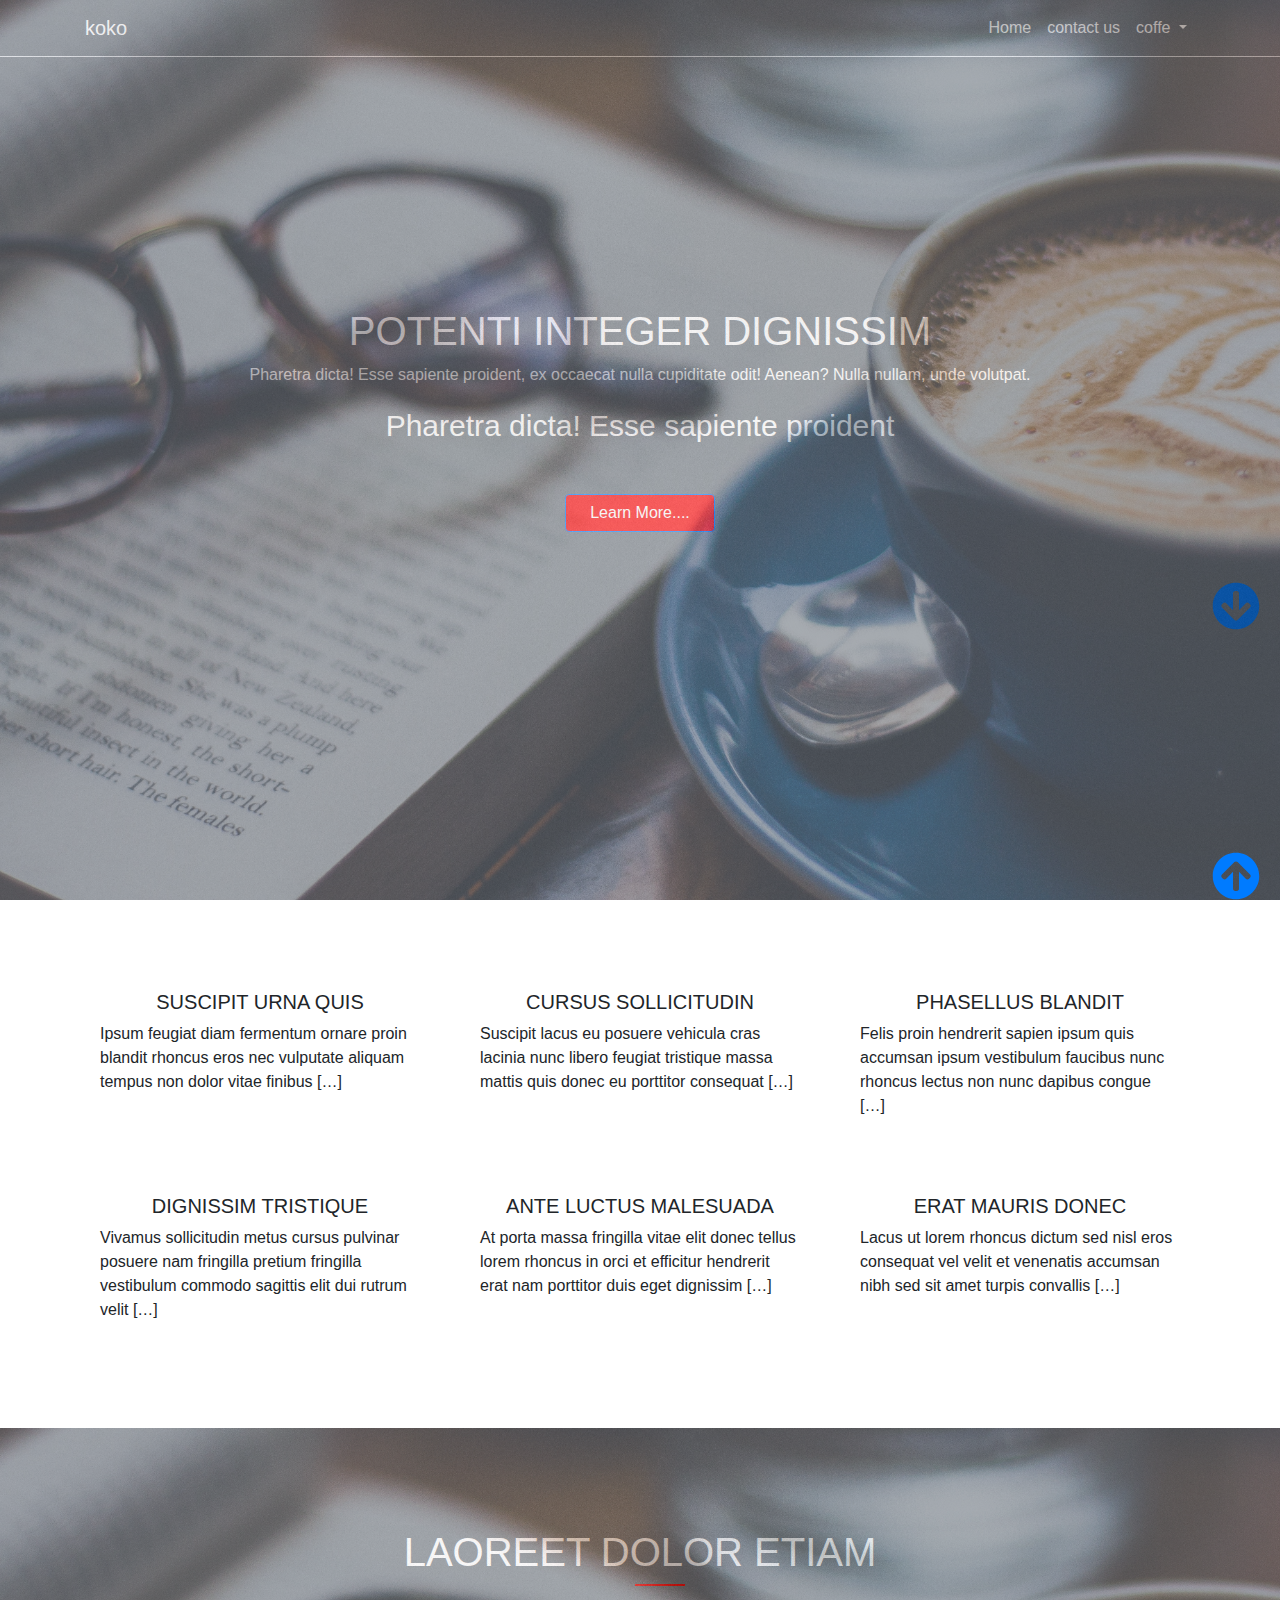
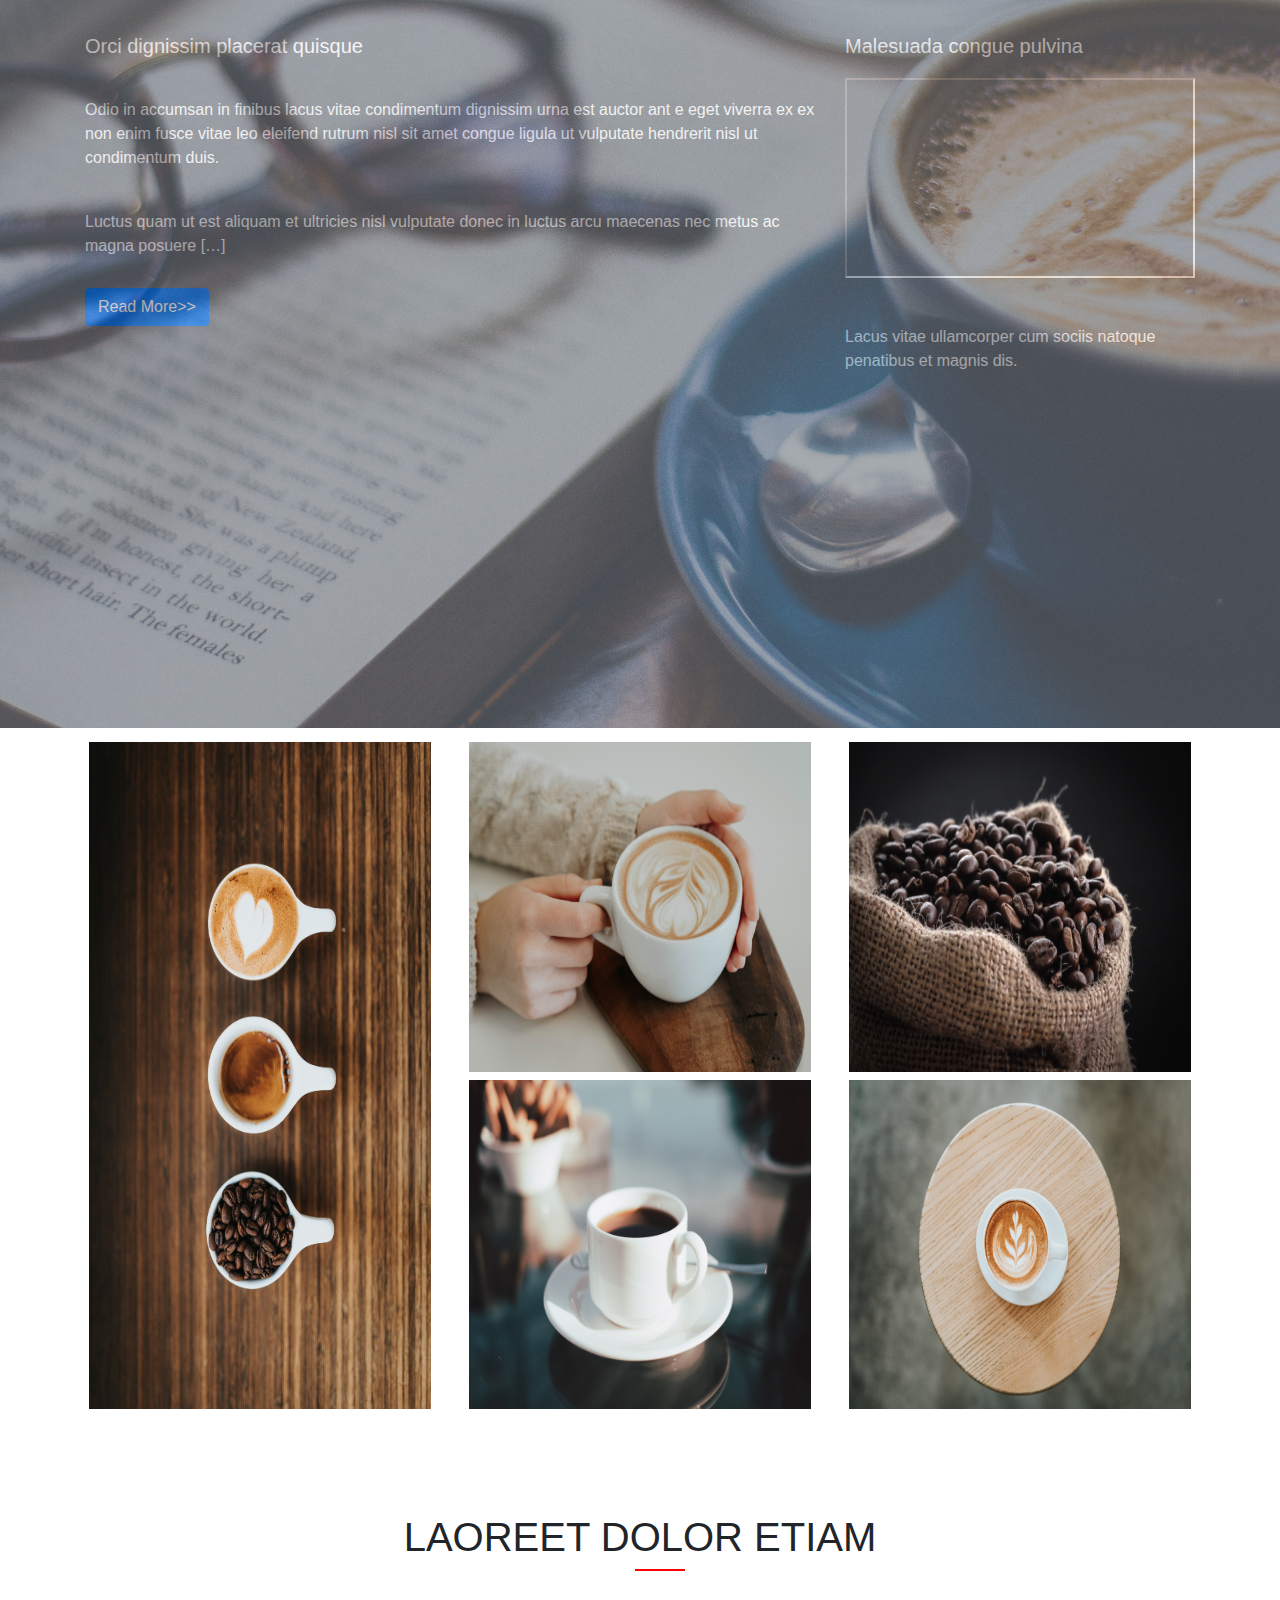
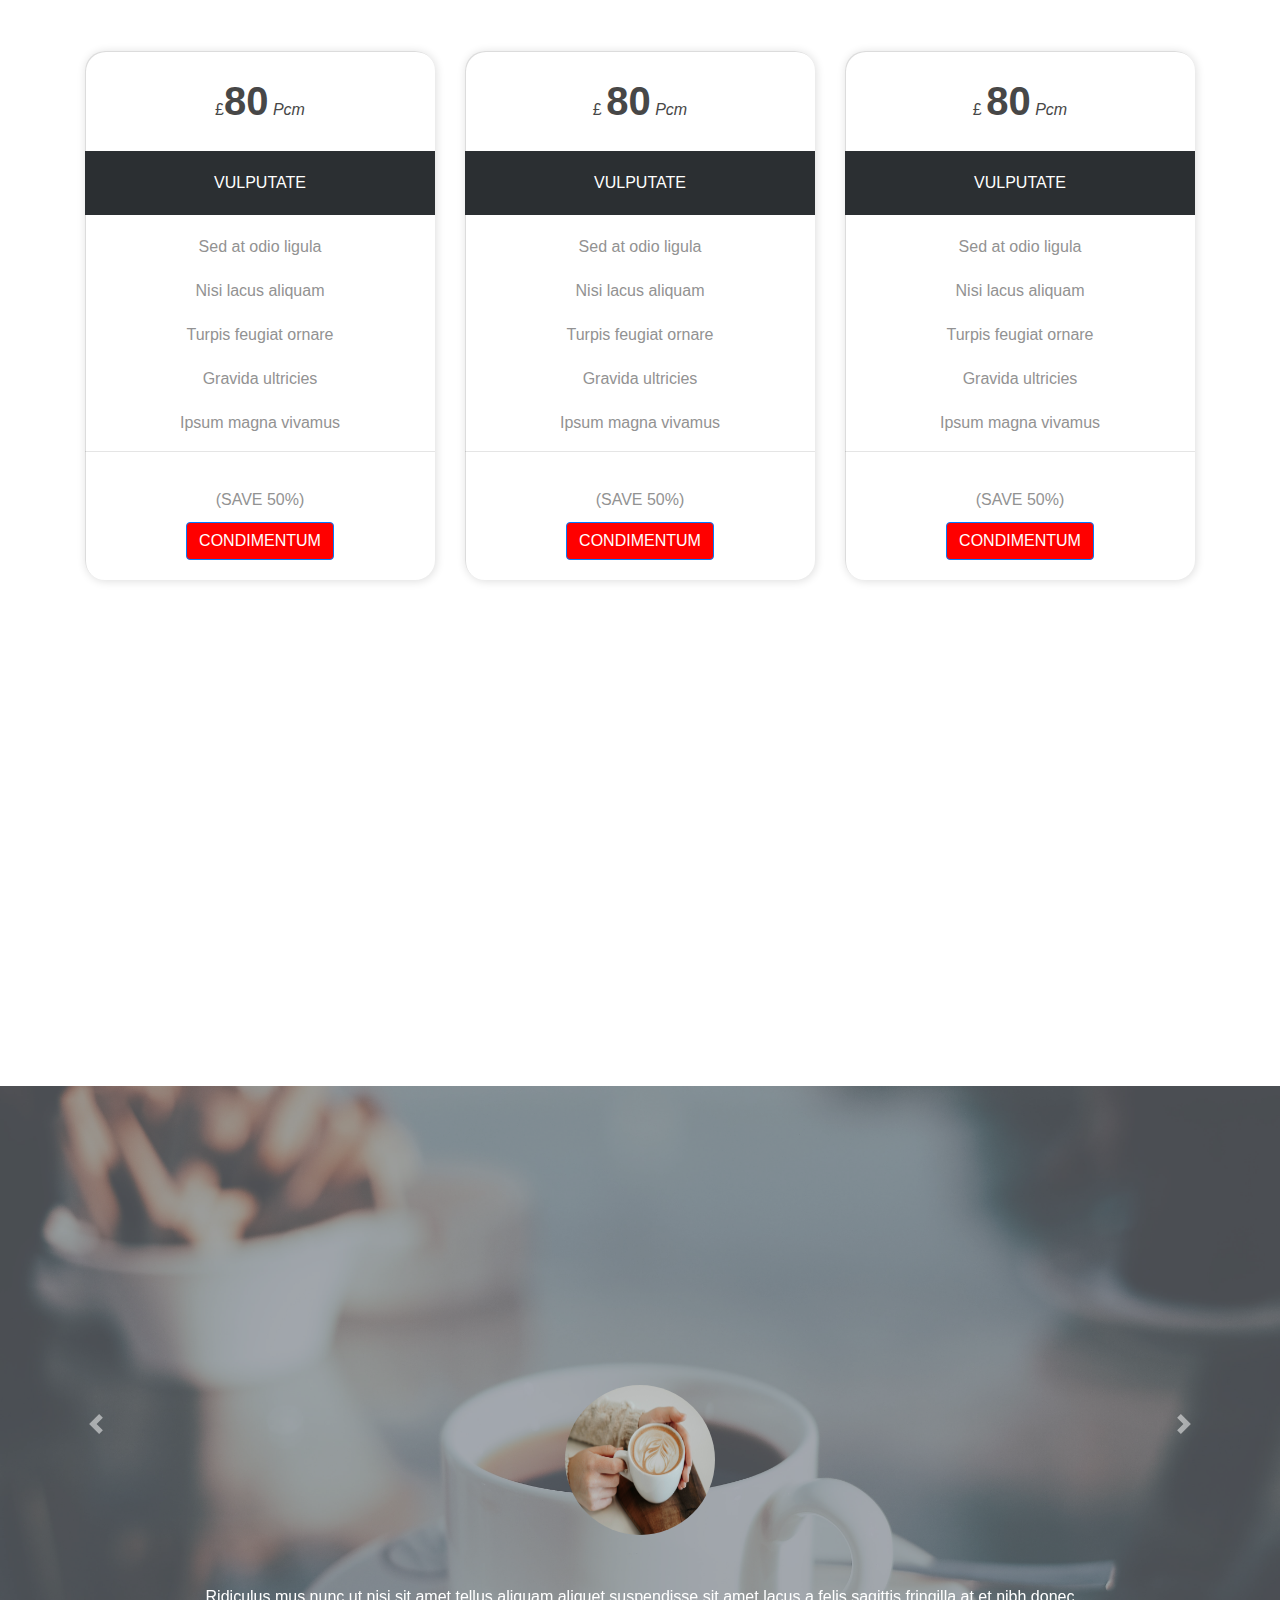
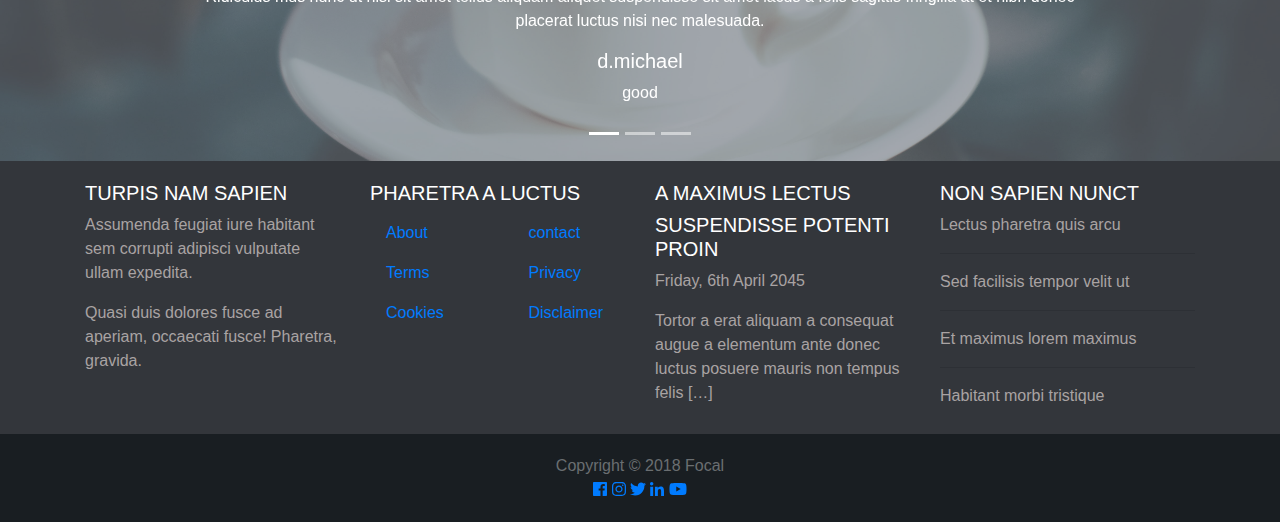
==== coffee/index.html @ 7e32682d "coffee all" ====
<!doctype html>
<html lang="en" xmlns="http://www.w3.org/1999/html" xmlns="http://www.w3.org/1999/html">
<head>
    <meta charset="UTF-8">
    <meta name="viewport"
          content="width=device-width, user-scalable=no, initial-scale=1.0, maximum-scale=1.0, minimum-scale=1.0">
    <meta http-equiv="X-UA-Compatible" content="ie=edge">
    <link rel="stylesheet" href="css/animate.css">
    <link rel="stylesheet" href="css/bootstrap.min.css">
    <link rel="stylesheet" href="css/style.css">
    <title> coffe </title>
</head>
<body>
<header>
        <a href="#test"  class="kok visible" id="backtotop">
            <i class=" fas fa-arrow-circle-up fa-3x" style="float: right;margin-right: 20px"></i>
        </a>
    <div class="overlay ">
        <nav class="navbar navbar-expand-lg navbar-light bg-transparent border-bottom ">
            <div class="container">
                <a class="navbar-brand " id="test" href="#">koko</a>
                <button class="navbar-toggler" type="button" data-toggle="collapse" data-target="#navbarSupportedContent" aria-controls="navbarSupportedContent" aria-expanded="false" aria-label="Toggle navigation">
                <span class="navbar-toggler-icon"></span>
                </button>
                <div class="collapse navbar-collapse " id="navbarSupportedContent" >
                <ul class="navbar-nav ml-auto">
                    <li class="nav-item active">
                        <a class="nav-link" href="#">Home <span class="sr-only">(current)</span></a>
                    </li>
                    <li class="nav-item">
                        <a class="nav-link" href="#">contact us</a>
                    </li>
                    <li class="nav-item dropdown">
                        <a class="nav-link dropdown-toggle" href="#" id="navbarDropdown" role="bu" data-toggle="dropdown" aria-haspopup="true" aria-expanded="false">
                            coffe
                        </a>
                        <div class="dropdown-menu" aria-labelledby="navbarDropdown">
                            <a class="dropdown-item" href="#">Tea</a>
                            <a class="dropdown-item" href="#">coffe</a>
                            <div class="dropdown-divider"></div>
                            <a class="dropdown-item" href="#">Something else here</a>
                        </div>
                    </li>
                </ul>
                </div>
            </div>
        </nav>
        <div class="pharse text-center wow rubberBand">
            <h1>POTENTI INTEGER DIGNISSIM</h1>
            <p>Pharetra dicta! Esse sapiente proident, ex occaecat nulla cupiditate odit! Aenean? Nulla nullam, unde volutpat.</p>
            <p>Pharetra dicta! Esse sapiente proident</p>
            <a class="btn btn-primary " href="#arti">Learn More....</a>
        </div>
        <a href="#arti" class="mikhail">
            <i class=" fas fa-arrow-circle-down fa-3x" style="float: right;margin-right: 20px;margin-top: 50px"></i>
        </a>
    </div>
</header>
<!--start Artical-->
<div id="arti" class="artical wow bounceInDown">
<div class="container">
    <div class="row art">
        <div class="col-lg-4 col-md-4 col-xs-4 col-sm-4 arti">
            <h1>SUSCIPIT URNA QUIS</h1>
            <p>Ipsum feugiat diam fermentum ornare proin blandit rhoncus eros nec vulputate aliquam tempus non dolor vitae finibus […]</p>
        </div>
        <div class="col-lg-4 col-md-4 col-xs-4 col-sm-4  arti">
            <h1>CURSUS SOLLICITUDIN</h1>
            <p>Suscipit lacus eu posuere vehicula cras lacinia nunc libero feugiat tristique massa mattis quis donec eu porttitor consequat […]</p>
        </div>
        <div class="col-lg-4 col-md-4 col-xs-4 col-sm-4 arti">
            <h1>PHASELLUS BLANDIT</h1>
            <p>Felis proin hendrerit sapien ipsum quis accumsan ipsum vestibulum faucibus nunc rhoncus lectus non nunc dapibus congue […]</p>
        </div>
        <div class="col-lg-4 col-md-4 col-xs-4 col-sm-4 arti">
            <h1>DIGNISSIM TRISTIQUE</h1>
            <p>Vivamus sollicitudin metus cursus pulvinar posuere nam fringilla pretium fringilla vestibulum commodo sagittis elit dui rutrum velit […]</p>
        </div>
        <div class="col-lg-4 col-md-4 col-xs-4 col-sm-4 arti">
            <h1>ANTE LUCTUS MALESUADA</h1>
            <p>At porta massa fringilla vitae elit donec tellus lorem rhoncus in orci et efficitur hendrerit erat nam porttitor duis eget dignissim […]</p>
        </div>
        <div class="col-lg-4 col-md-4 col-xs-4 col-sm-4 arti">
            <h1>ERAT MAURIS DONEC</h1>
            <p>Lacus ut lorem rhoncus dictum sed nisl eros consequat vel velit et venenatis accumsan nibh sed sit amet turpis convallis […]</p>
        </div>
    </div>
</div>
</div>
<!--End Artical-->

<!--Start Laoreet-->

<div class="laoreet">
    <div class="overlay">
        <div class="container">
            <div class="head">
            <h1>LAOREET DOLOR ETIAM</h1>
            <h6></h6>
            </div>
            <div class="row ">
                 <div class="col-lg-8 col-md-8 col-xs-8 col-sm-8 lao">
                      <h5>Orci dignissim placerat quisque</h5>
                  </div>
                <div class="col-lg-4 col-md-4 col-xs-4 col-sm-4 lao">
                    <h5>Malesuada congue pulvina</h5>
                </div>
                <div class="col-lg-8 col-md-8 col-xs- col-sm-8 lao">
                    <p>Odio in accumsan in finibus lacus vitae condimentum dignissim urna est auctor ant
                        e eget viverra ex ex non enim fusce vitae leo eleifend rutrum nisl sit amet congue
                        ligula ut vulputate hendrerit nisl ut condimentum duis.</p>
                    <p>Luctus quam ut est aliquam et ultricies nisl vulputate donec in luctus arcu maecenas nec metus ac magna posuere […]</p>
                    <a class="btn btn-primary" href="#">Read More>></a>
                </div>
                <div class="col-lg-4 col-md-4 col-xs-4 col-sm-4 lao">
                    <iframe width="350" height="200" src="https://www.youtube.com/embed/4ZiD3fuYNYE" ></iframe>
                    <p>Lacus vitae ullamcorper cum sociis natoque penatibus et magnis dis.</p>
                </div>
            </div>
        </div>
    </div>
</div>
<!--End Laoreet-->

<!--start gallary-->
<div class="gallery">
    <div class="container">
        <div class="row">
            <div class="col-lg-4 photo-left col-xs-4 col-sm-4">
                <img src="img/nathan-dumlao-608718-unsplash-min.jpg" class="img-thumbnail">
                <div class="middle">
                    <i class="fas fa-search"></i>
                </div>
            </div>
            <div class="col-lg-8  col-xs-8 col-sm-8">
                <div class="row photo-right" >
                    <div class="col-lg-6 photo-left col-xs-6 col-sm-6">
                        <img src="img/christiana-rivers-466086-unsplash-min.jpg" class="img-thumbnail">
                    </div>
                    <div class="col-lg-6 photo-left col-xs-6 col-sm-6">
                        <img src="img/tina-guina-639046-unsplash-min.jpg" class="img-thumbnail">
                    </div>
                    <div class="col-lg-6 photo-left col-xs-6 col-sm-6">
                        <img src="img/emre-gencer-364602-unsplash-min.jpg" class="img-thumbnail">
                    </div>
                        <div class="col-lg-6 photo-left col-xs-6 col-sm-6">
                            <img src="img/tyler-nix-435498-unsplash-min.jpg" class="img-thumbnail">
                        </div>

                </div>
            </div>
    </div>
</div>
</div>
<!--end gallary-->

<!--start section-->
<section>
    <div class="container">
        <h1>LAOREET DOLOR ETIAM</h1>
        <h6></h6>
        <div class="row sec">
            <div class="col-lg-4 col-xs-4 col-sm-4">
                <ul class="price">
                    <li class="price-1">
                        £<strong>80</strong>
                        <em>Pcm</em>
                    <li class="vul">VULPUTATE</li>
                    <li>Sed at odio ligula</li>
                    <li>Nisi lacus aliquam</li>
                    <li>Turpis feugiat ornare</li>
                    <li>Gravida ultricies</li>
                    <li>Ipsum magna vivamus</li><hr>
                    <li>(SAVE 50%)</li>
                    <a class="btn btn-primary" href="#">CONDIMENTUM</a>

                </ul>
            </div>
            <div class="col-lg-4 col-xs-4 col-sm-4">
                <ul class="price">
                    <li class="price-1">
                        £
                        <strong>80</strong>
                        <em>Pcm</em>
                    <li class="vul">VULPUTATE</li>
                    <li>Sed at odio ligula</li>
                    <li>Nisi lacus aliquam</li>
                    <li>Turpis feugiat ornare</li>
                    <li>Gravida ultricies</li>
                    <li>Ipsum magna vivamus</li>
                    <hr>
                    <li>(SAVE 50%)</li>
                    <a class="btn btn-primary" href="#">CONDIMENTUM</a>

                </ul>
            </div>
            <div class="col-lg-4 col-xs-4 col-sm-4">
                <ul class="price">
                    <li class="price-1">
                        £
                        <strong>80</strong>
                        <em>Pcm</em>
                    <li class="vul">VULPUTATE</li>
                    <li>Sed at odio ligula</li>
                    <li>Nisi lacus aliquam</li>
                    <li>Turpis feugiat ornare</li>
                    <li>Gravida ultricies</li>
                    <li>Ipsum magna vivamus</li>
                    <hr>
                    <li>(SAVE 50%)</li>
                    <a class="btn btn-primary" href="#">CONDIMENTUM</a>

                </ul>
            </div>
        </div>
    </div>
</section>
<!--End section-->

<!--start counter-->

<div class="counter">
    <div class="row">
        <div class="col-lg-3 col-xsm-3 col-sm-3">
            <p>VESTIBULUM</p>
            <p>12345</p>
        </div>
        <div class="col-lg-3 col-xsm-3 col-sm-3">
            <p>PULVINAR</p>
            <p>12345</p>
        </div>
        <div class="col-lg-3 col-xsm-3 col-sm-3">
            <p>VOLUTPAT</p>
            <p>12345</p>
        </div>
        <div class="col-lg-3 col-xsm-3 col-sm-3">
            <p>ACCUMSAN</p>
            <p>12345</p>
        </div>
    </div>
</div>
<!--end counter-->

<!--start slides-->
<div class="solider">
    <div id="carouselExampleIndicators" class="carousel slide" data-ride="carousel">
        <ol class="carousel-indicators">
            <li data-target="#carouselExampleIndicators" data-slide-to="0" class="active"></li>
            <li data-target="#carouselExampleIndicators" data-slide-to="1"></li>
            <li data-target="#carouselExampleIndicators" data-slide-to="2"></li>
        </ol>
        <div class="carousel-inner">
            <div class="carousel-item active">
                <div class="overlay"></div>
                <div class="carousel-caption d-none d-md-block">
                    <img src="img/christiana-rivers-466086-unsplash-min.jpg">
                    <p>Ridiculus mus nunc ut nisi sit amet tellus aliquam aliquet suspendisse sit amet lacus a felis sagittis fringilla at et nibh donec placerat luctus nisi nec malesuada.</p>
                    <h5>d.michael</h5>
                    <p>good</p>
                </div>
            </div>
            <div class="carousel-item">
                <div class="overlay"></div>
                <div class="carousel-caption d-none d-md-block">
                    <img src="img/christiana-rivers-466086-unsplash-min.jpg">
                    <p>Ridiculus mus nunc ut nisi sit amet tellus aliquam aliquet suspendisse sit amet lacus a felis sagittis fringilla at et nibh donec placerat luctus nisi nec malesuada.</p>
                    <h5>eng.joe</h5>
                    <p>good</p>
                </div>
            </div>
            <div class="carousel-item">
                <div class="overlay"></div>
                <div class="carousel-caption d-none d-md-block">
                    <img src="img/christiana-rivers-466086-unsplash-min.jpg">
                    <p>Ridiculus mus nunc ut nisi sit amet tellus aliquam aliquet suspendisse sit amet lacus a felis sagittis fringilla at et nibh donec placerat luctus nisi nec malesuada.</p>
                    <h5>eng.koko</h5>
                    <p>good</p>
                </div>
            </div>
        </div>
        <a class="carousel-control-prev" href="#carouselExampleIndicators" role="button" data-slide="prev">
            <span class="carousel-control-prev-icon" aria-hidden="true"></span>
            <span class="sr-only">Previous</span>
        </a>
        <a class="carousel-control-next" href="#carouselExampleIndicators" role="button" data-slide="next">
            <span class="carousel-control-next-icon" aria-hidden="true"></span>
            <span class="sr-only">Next</span>
        </a>
    </div>
</div>

<!--End slides-->

<!--start footer-->
<div class="footer">
    <div class="foot">
        <div class="container">
            <div class="row main">
                <div class=" col-lg-3 col-md-3 col-xsm-3 col-sm-3">
                    <h5>TURPIS NAM SAPIEN</h5>
                    <p>Assumenda feugiat iure habitant sem corrupti adipisci vulputate ullam expedita.</p>
                    <p>Quasi duis dolores fusce ad aperiam, occaecati fusce! Pharetra, gravida.</p>
                </div>
                <div class="col-lg-3 col-md-3 col-xsm-3 col-sm-3">
                    <h5>PHARETRA A LUCTUS</h5>
                    <div class="row">
                        <div class="col-lg-6 col-xsm-6 col-sm-6">
                            <a class="nav-link" href="#">About</a>
                        </div>
                        <div class="col-lg-6 col-xsm-6 col-sm-6">
                            <a class="nav-link" href="#">contact</a>
                        </div>
                        <div class="col-lg-6 col-xsm-6 col-sm-6">
                            <a class="nav-link" href="#">Terms</a>
                        </div>
                        <div class="col-lg-6 col-xsm-6 col-sm-6">
                            <a class="nav-link" href="#">Privacy</a>
                        </div>

                        <div class="col-lg-6 col-xsm-6 col-sm-6">
                            <a class="nav-link" href="#">Cookies</a>
                        </div>
                        <div class="col-lg-6 col-xsm-6 col-sm-6">
                            <a class="nav-link" href="#">Disclaimer</a>
                        </div>
                    </div>
                </div>
                <div class="col-lg-3 col-md-3 col-xsm-3 col-sm-3">
                    <h5 class="max">A MAXIMUS LECTUS</h5>
                    <h5>SUSPENDISSE POTENTI PROIN</h5>
                    <p>Friday, 6th April 2045</p>
                    <p>Tortor a erat aliquam a consequat augue a elementum ante donec luctus posuere mauris non tempus felis […]</p>
                </div>
                <div class="col-lg-3 col-md-3 col-xsm-3 col-sm-3">
                    <h5>NON SAPIEN NUNCT</h5>
                    <p>Lectus pharetra quis arcu</p>
                    <hr>
                    <p>Sed facilisis tempor velit ut</p>
                    <hr>
                    <p>Et maximus lorem maximus</p>
                    <hr>
                    <p>Habitant morbi tristique</p>
                </div>
            </div>
        </div>
    </div>
    <div class="fot">
        Copyright &copy; 2018 Focal
        <div class="font">

            <a href="https://www.facebook.com"><i class="fab fa-facebook" href="#"></i></a>
            <a href="https://www.instagram.com/accounts/login/"><i class="fab fa-instagram"></i></a>
            <a href="https://twitter.com/login"><i class="fab fa-twitter"></i></a>
            <a href="https://www.linkedin.com/uas/login"><i class="fab fa-linkedin-in"></i></a>
            <a href="https://www.youtube.com"><i class="fab fa-youtube"></i></a>
        </div>
</div>
</div>
<!--End footer-->

<script src="js/jquery-3.3.1.min.js"></script>
<script src="js/popper.min.js"></script>
<script src="js/bootstrap.bundle.min.js"></script>
<script src="js/all.min.js"></script>
<script src="js/wow.js"></script>
<script>new WOW().init();</script>
<script src="js/main.js"></script>
</body>
</html>
---- coffee/css/style.css ----
header .overlay {
    position: relative;
}
header .kok {
    position:fixed;
    bottom: 0;
    right: 0;
    cursor: pointer;
    z-index:999;
}
.visible{
    visibility: visible;
}

#backtotop{
    visibility: hidden;
}

.overlay{
    background-color: #6c757d;
    width: 100%;
    height: 100vh;
    opacity: .6;
}
.navbar-light .navbar-brand,
.navbar-light .navbar-nav .active>.nav-link,
.navbar-light .navbar-nav .nav-link.active,
.navbar-light .navbar-nav .nav-link.show,
.navbar-light .navbar-nav .show>.nav-link,
.navbar-light .navbar-nav .nav-link
{
    color: white;
}
header .navbar-light .navbar-nav .nav-link:focus,
.navbar-light .navbar-nav .nav-link:hover,
.navbar-light .navbar-brand:focus,
.navbar-light .navbar-brand:hover
{
    color: red;
}
header{
    background-image: url("../img/header-img.jpg");
    -webkit-background-size: cover;
    -o-background-size: cover;
    -moz-background-size: cover;
    background-size: cover;
    height: 100vh;
    width: 100vw;
    color: white;
    position: relative;
}
header .text-center{
    padding-top: 250px;
}
header .text-center h1{
    font-size: 40px;
}
header .text-center p:last-of-type{
    font-size: 30px;
}
header .text-center .btn-primary{
    margin-top: 30px;
    width: 150px;
    background-color: red;
}
/*header .koko{
margin: 70px 0 0 1200px;
}*/
    /*start Artical*/
.artical{
    padding: 60px 0 60px 0;
}
.artical .container .art .arti{
    padding: 30px;
}
.artical .container .art .arti:hover{
    color: #6c757d;
    transition: 0.2s ease-in-out;
    box-shadow:1px 1px 10px gainsboro , 1px 1px  gainsboro inset;
}
.artical .container .art h1{
    font-size: 20px;
    text-align: center;
}
/*End Artical*/

/*start laoreet*/
.laoreet{
    background-image: url("../img/header-img.jpg");
    -webkit-background-size: cover;
    -o-background-size: cover;
    -moz-background-size: cover;
    background-size:cover ;
    height: 100vh;
    width: 100vw;
}
.laoreet .container .head,
.laoreet .container .lao{
    color: white;
    border-radius: 50px;
}
.laoreet .container .lao iframe{
    margin-top: 20px;
}
.laoreet .container .lao .btn{
    margin-top: 30px;
}
.laoreet .container .lao h5,
.laoreet .container .lao p{
    margin: 20px 0 0 0;
    padding-top: 20px;
}
.laoreet .container h1{
    padding-top: 100px;
    text-align: center;
}
.laoreet .container h6{
    display: block;
    height: 2px;
    width: 50px;
    background-color: red;
    margin-left: 550px;

}
/*end laoreet*/

/*start gallary*/
.gallery{
    padding-top: 10px;
}
.gallery .photo-left:hover img {
    opacity: 0.3;

}
.gallery .container  .middle{
    transition: .5s ease;
    opacity: 0;
    position: absolute;
    top: 50%;
    left: 50%;
    transform: translate(-50%, -50%);
    -ms-transform: translate(-50%, -50%);
    text-align: center;
}
.gallery .photo-left:hover .middle {
    opacity: 1;
}
.gallery img{
    height: 75vh;
    border: none;
}
.gallery .photo-right img{
    height: 37.5vh;
    border: none;
}
/*End gallary*/

/*Start section*/
section{
    padding-bottom: 80px;
}

section .container h1{
    padding-top: 100px;
    text-align: center;
}
section .container h6{
    display: block;
    height: 2px;
    width: 50px;
    background-color: red;
    margin-left: 550px;
}

section .sec{
    margin-top: 80px;
}
section .container .sec .price{
    list-style: none;
    box-shadow:1px 1px 10px gainsboro , 1px 1px  gainsboro inset;
    padding:0 ;
    text-align: center;
    color:#929292;
    border-radius: 20px;

}
section .container .sec .price-1{
    padding-bottom: 20px;
    color: #474747;
}
section .container .sec .price-1 strong{
    font-size: 40px;
}
section .container .sec .price li
{
    padding-top: 20px;
}
section .container .sec .price .btn{
    margin-top: 10px;
    background-color: red;
    margin-bottom: 20px;
}
section .container .sec .price .btn:hover{
    background-color: white;
    color: #6c757d;
}
section .container .sec .price .vul{
    background-color:#2B2F32;
    color: white;
    padding: 20px;
    text-align: center;

}
/*End section*/


/*start counter*/
.counter{
    background-image:url("../img/tina-guina-639046-unsplash-min.jpg");
    -webkit-background-size: cover;
    -o-background-size: cover;
    -moz-background-size: cover;
    background-size: cover;
    background-attachment:fixed;
    height:40vh;
    text-align: center;
    padding-top: 100px;
    margin-bottom: 50px;
    color: white;
}
/*End counter*/

/*start slides*/
.solider .carousel-item{
    height: 75vh;
    background-image: url("../img/emre-gencer-364602-unsplash-min.jpg");
    -webkit-background-size: cover;
    -o-background-size: cover;
    -moz-background-size: cover;
    background-size: cover;
}
.solider .carousel-caption img {
    border-radius: 50%;
    width: 150px;
    height: 150px;
    margin-bottom: 50px;;
}
/*End slides*/
/*start footer*/
.footer .foot{
    padding-top: 20px;
    padding-bottom: 10px;
    background-color: #33363B;
    color: white;
}
.footer .foot p{
color:#a9a3a3;
}
.footer .fot{
    background-color: #191E22;
    color: #6A6E71;
    padding: 20px 0;
    text-align: center;
}

/*responsive for mibile*/
@media(max-width: 991px) {
    h1 {
        font-size: 20px;
    }

    header {
        background-image: url("../img/header-img.jpg");
        -webkit-background-size: cover;
        -o-background-size: cover;
        -moz-background-size: cover;
        background-size: cover;
        height: 100vh;
        width: 100vw;
        color: white;
    }

    .overlay {
        width: 100%;
        height: auto;
        opacity: 1;
    }

    .overlay .mikhail {
        display: none
    }

    .overlay .ko{
        float: left;
    }

    .navbar-light .navbar-brand,
    .navbar-light .navbar-nav .active > .nav-link,
    .navbar-light .navbar-nav .nav-link.active,
    .navbar-light .navbar-nav .nav-link.show,
    .navbar-light .navbar-nav .show > .nav-link,
    .navbar-light .navbar-nav .nav-link {
        color: red;
    }

    header .text-center,
    header .text-center h1,
    header .text-center p:last-of-type,
    header .text-center .btn-primary {
        display: none;
    }



    /*start gallary*/
    .gallery {
        margin-top: 200px;
        padding-top: 50px;
    }

    .gallery .photo-left:hover img {
        opacity: 0.3;

    }


    .gallery img {
        height: 51vh;
    }

    .gallery .photo-right img {
        height: 25.5vh;
    }

    /*End gallery*/

}


/*End responsive for mobile*/
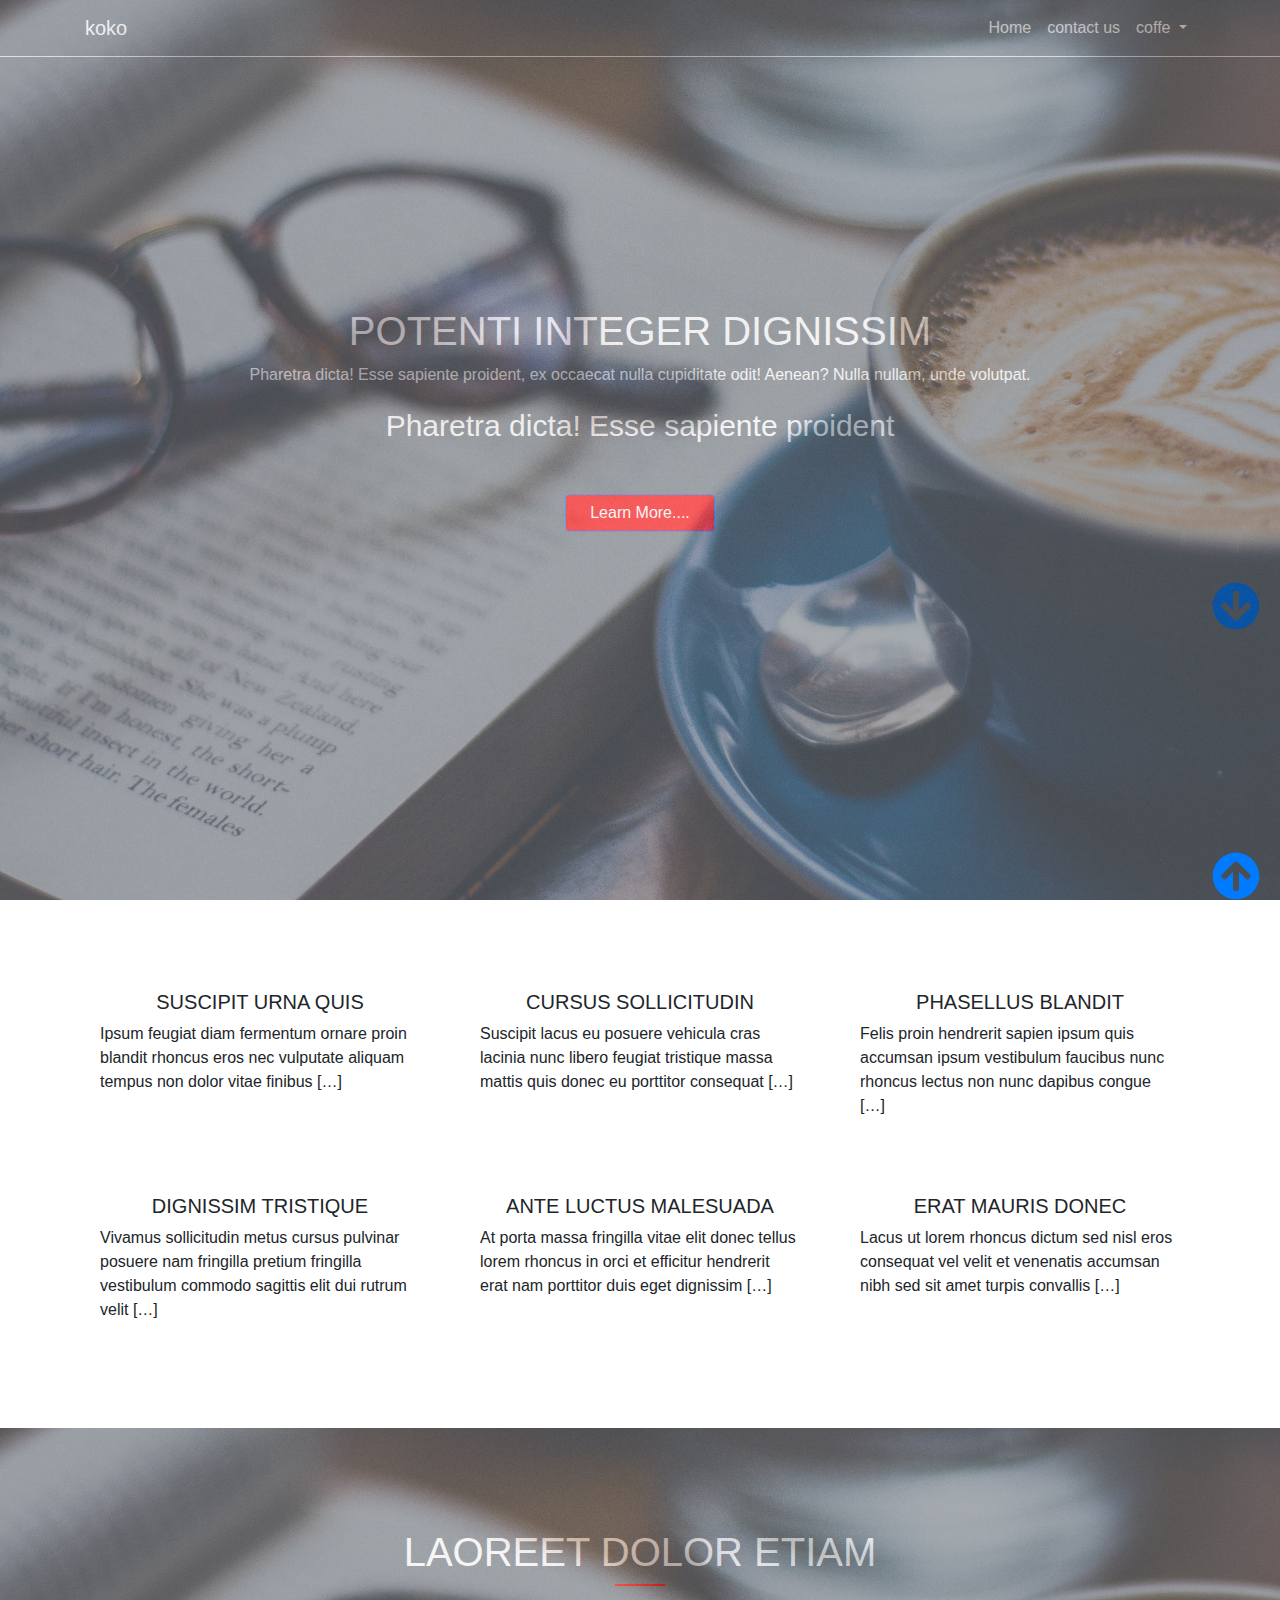
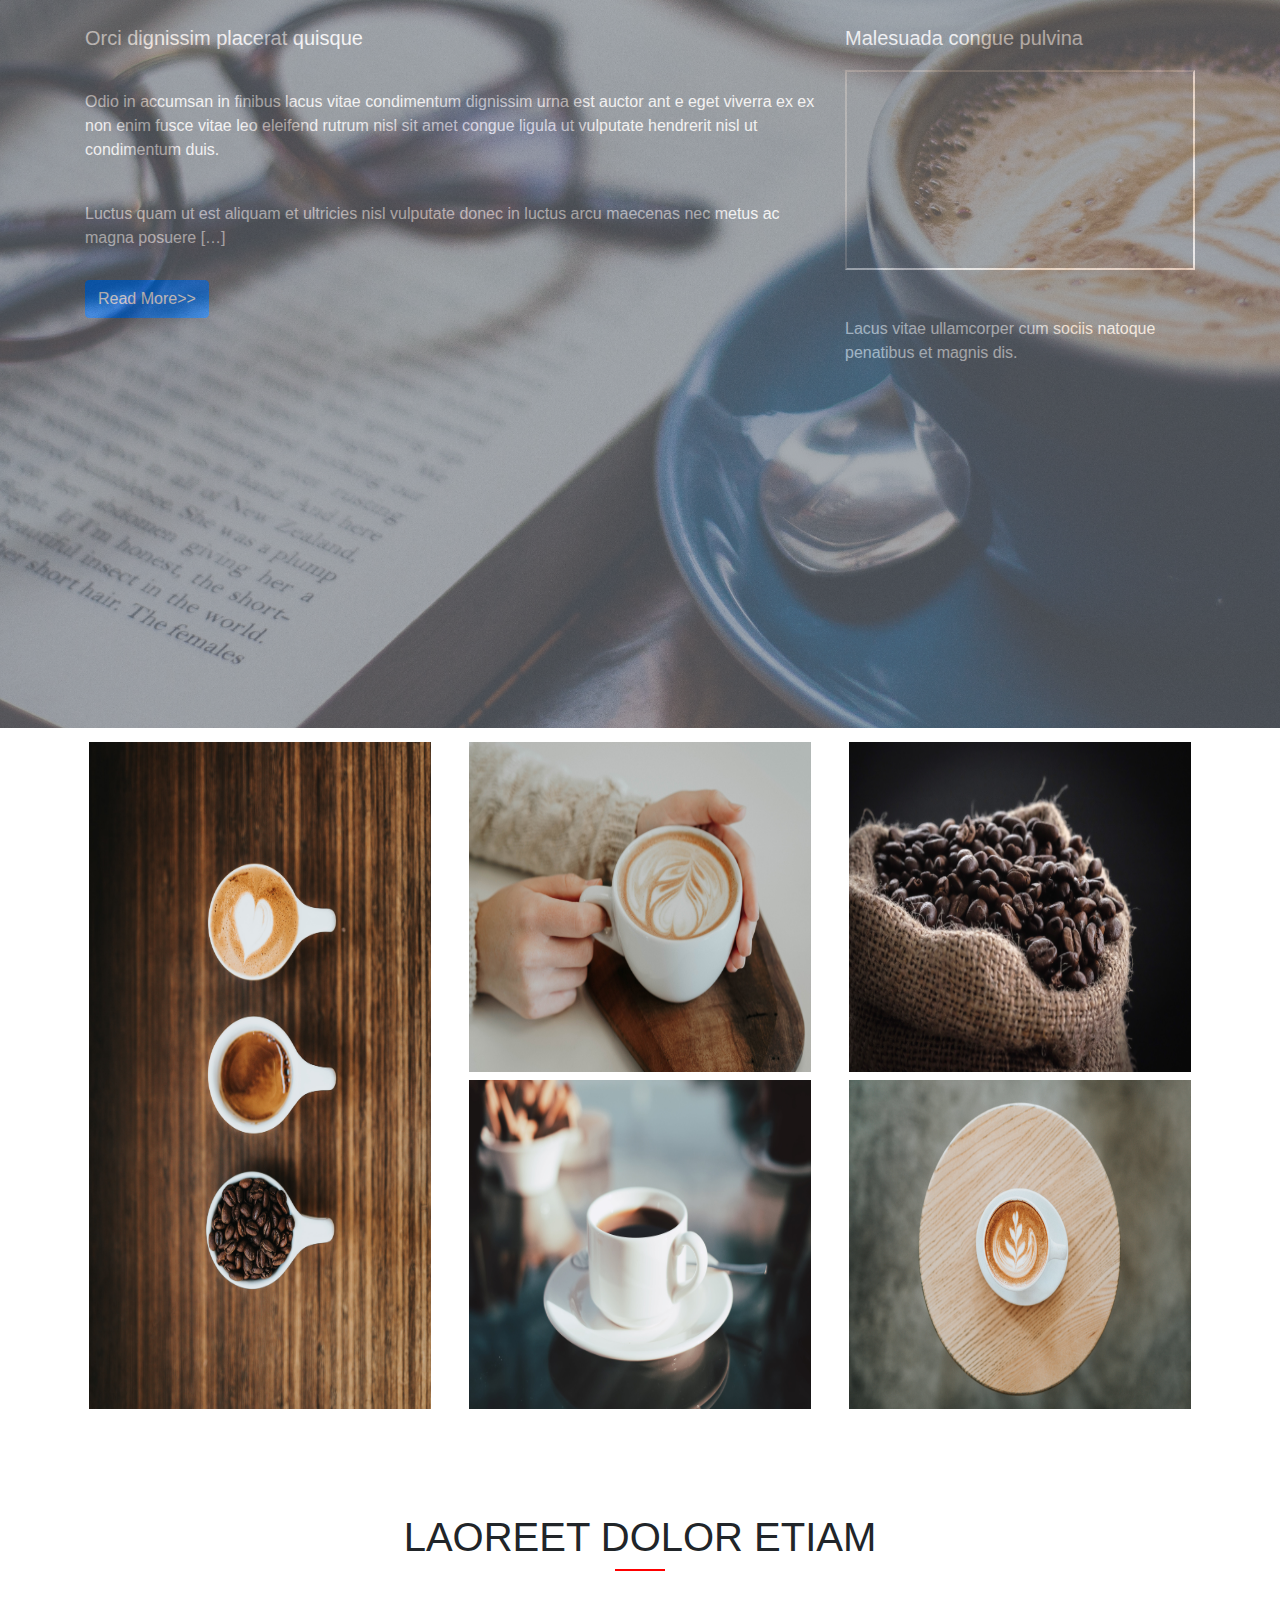
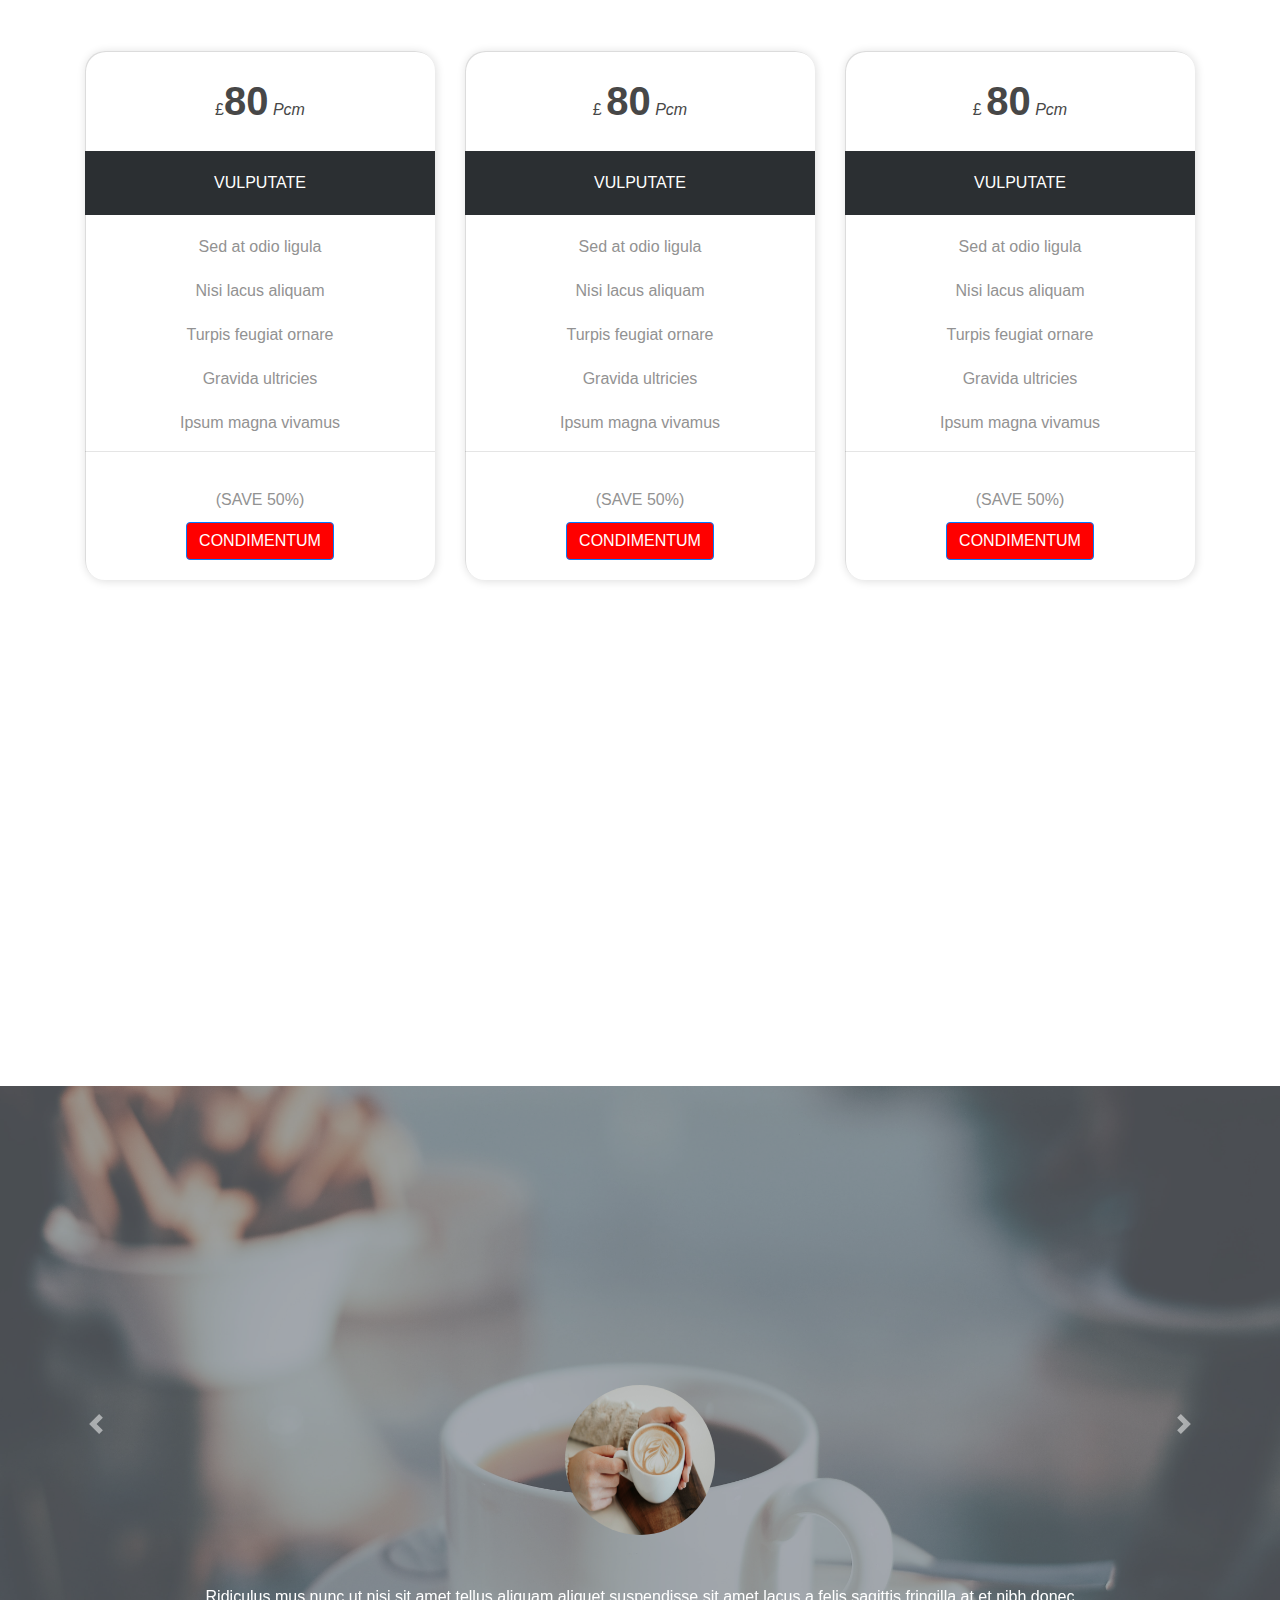
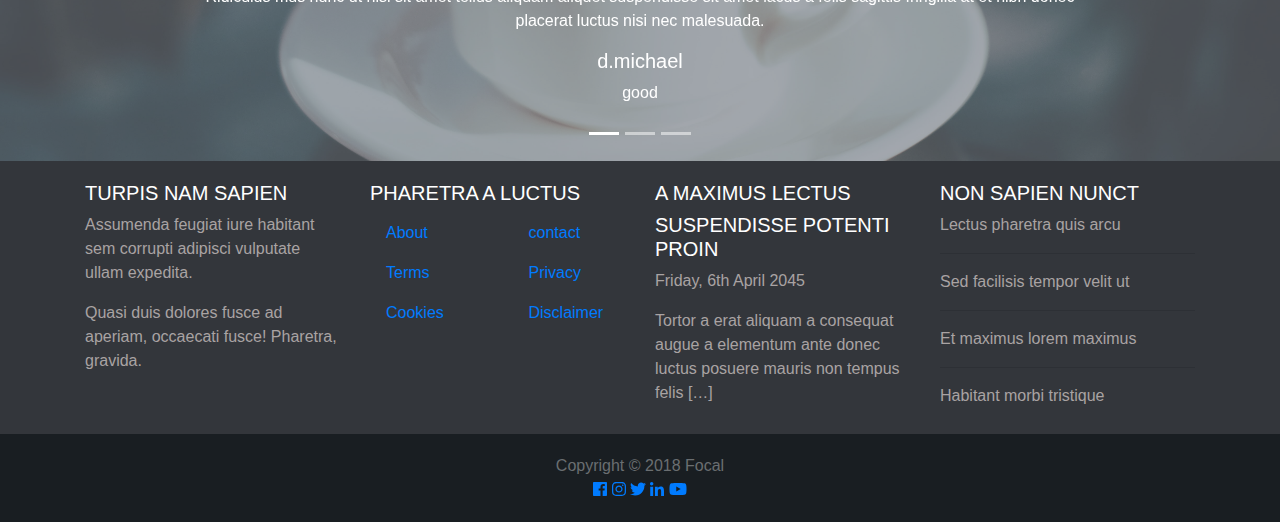
==== commit a4383f5b: "responsive" ====
--- a/coffee/index.html
+++ b/coffee/index.html
@@ -1,6 +1,7 @@
 <!doctype html>
 <html lang="en" xmlns="http://www.w3.org/1999/html" xmlns="http://www.w3.org/1999/html">
 <head>
+    <meta name="viewport" content="width=device-width, initial-scale=1.0">
     <meta charset="UTF-8">
     <meta name="viewport"
           content="width=device-width, user-scalable=no, initial-scale=1.0, maximum-scale=1.0, minimum-scale=1.0">
@@ -12,42 +13,46 @@
 </head>
 <body>
 <header>
-        <a href="#test"  class="kok visible" id="backtotop">
-            <i class=" fas fa-arrow-circle-up fa-3x" style="float: right;margin-right: 20px"></i>
-        </a>
+    <a href="#test" class="kok visible" id="backtotop">
+        <i class=" fas fa-arrow-circle-up fa-3x" style="float: right;margin-right: 20px"></i>
+    </a>
     <div class="overlay ">
         <nav class="navbar navbar-expand-lg navbar-light bg-transparent border-bottom ">
             <div class="container">
                 <a class="navbar-brand " id="test" href="#">koko</a>
-                <button class="navbar-toggler" type="button" data-toggle="collapse" data-target="#navbarSupportedContent" aria-controls="navbarSupportedContent" aria-expanded="false" aria-label="Toggle navigation">
-                <span class="navbar-toggler-icon"></span>
+                <button class="navbar-toggler" type="button" data-toggle="collapse"
+                        data-target="#navbarSupportedContent" aria-controls="navbarSupportedContent"
+                        aria-expanded="false" aria-label="Toggle navigation">
+                    <span class="navbar-toggler-icon"></span>
                 </button>
-                <div class="collapse navbar-collapse " id="navbarSupportedContent" >
-                <ul class="navbar-nav ml-auto">
-                    <li class="nav-item active">
-                        <a class="nav-link" href="#">Home <span class="sr-only">(current)</span></a>
-                    </li>
-                    <li class="nav-item">
-                        <a class="nav-link" href="#">contact us</a>
-                    </li>
-                    <li class="nav-item dropdown">
-                        <a class="nav-link dropdown-toggle" href="#" id="navbarDropdown" role="bu" data-toggle="dropdown" aria-haspopup="true" aria-expanded="false">
-                            coffe
-                        </a>
-                        <div class="dropdown-menu" aria-labelledby="navbarDropdown">
-                            <a class="dropdown-item" href="#">Tea</a>
-                            <a class="dropdown-item" href="#">coffe</a>
-                            <div class="dropdown-divider"></div>
-                            <a class="dropdown-item" href="#">Something else here</a>
-                        </div>
-                    </li>
-                </ul>
+                <div class="collapse navbar-collapse " id="navbarSupportedContent">
+                    <ul class="navbar-nav ml-auto">
+                        <li class="nav-item active">
+                            <a class="nav-link" href="#">Home <span class="sr-only">(current)</span></a>
+                        </li>
+                        <li class="nav-item">
+                            <a class="nav-link" href="#">contact us</a>
+                        </li>
+                        <li class="nav-item dropdown">
+                            <a class="nav-link dropdown-toggle" href="#" id="navbarDropdown" role="bu"
+                               data-toggle="dropdown" aria-haspopup="true" aria-expanded="false">
+                                coffe
+                            </a>
+                            <div class="dropdown-menu" aria-labelledby="navbarDropdown">
+                                <a class="dropdown-item" href="#">Tea</a>
+                                <a class="dropdown-item" href="#">coffe</a>
+                                <div class="dropdown-divider"></div>
+                                <a class="dropdown-item" href="#">Something else here</a>
+                            </div>
+                        </li>
+                    </ul>
                 </div>
             </div>
         </nav>
         <div class="pharse text-center wow rubberBand">
             <h1>POTENTI INTEGER DIGNISSIM</h1>
-            <p>Pharetra dicta! Esse sapiente proident, ex occaecat nulla cupiditate odit! Aenean? Nulla nullam, unde volutpat.</p>
+            <p>Pharetra dicta! Esse sapiente proident, ex occaecat nulla cupiditate odit! Aenean? Nulla nullam, unde
+                volutpat.</p>
             <p>Pharetra dicta! Esse sapiente proident</p>
             <a class="btn btn-primary " href="#arti">Learn More....</a>
         </div>
@@ -58,34 +63,40 @@
 </header>
 <!--start Artical-->
 <div id="arti" class="artical wow bounceInDown">
-<div class="container">
-    <div class="row art">
-        <div class="col-lg-4 col-md-4 col-xs-4 col-sm-4 arti">
-            <h1>SUSCIPIT URNA QUIS</h1>
-            <p>Ipsum feugiat diam fermentum ornare proin blandit rhoncus eros nec vulputate aliquam tempus non dolor vitae finibus […]</p>
-        </div>
-        <div class="col-lg-4 col-md-4 col-xs-4 col-sm-4  arti">
-            <h1>CURSUS SOLLICITUDIN</h1>
-            <p>Suscipit lacus eu posuere vehicula cras lacinia nunc libero feugiat tristique massa mattis quis donec eu porttitor consequat […]</p>
-        </div>
-        <div class="col-lg-4 col-md-4 col-xs-4 col-sm-4 arti">
-            <h1>PHASELLUS BLANDIT</h1>
-            <p>Felis proin hendrerit sapien ipsum quis accumsan ipsum vestibulum faucibus nunc rhoncus lectus non nunc dapibus congue […]</p>
-        </div>
-        <div class="col-lg-4 col-md-4 col-xs-4 col-sm-4 arti">
-            <h1>DIGNISSIM TRISTIQUE</h1>
-            <p>Vivamus sollicitudin metus cursus pulvinar posuere nam fringilla pretium fringilla vestibulum commodo sagittis elit dui rutrum velit […]</p>
-        </div>
-        <div class="col-lg-4 col-md-4 col-xs-4 col-sm-4 arti">
-            <h1>ANTE LUCTUS MALESUADA</h1>
-            <p>At porta massa fringilla vitae elit donec tellus lorem rhoncus in orci et efficitur hendrerit erat nam porttitor duis eget dignissim […]</p>
-        </div>
-        <div class="col-lg-4 col-md-4 col-xs-4 col-sm-4 arti">
-            <h1>ERAT MAURIS DONEC</h1>
-            <p>Lacus ut lorem rhoncus dictum sed nisl eros consequat vel velit et venenatis accumsan nibh sed sit amet turpis convallis […]</p>
-        </div>
-    </div>
-</div>
+    <div class="container">
+        <div class="row art">
+            <div class="col-lg-4 col-md-4 col-xs-4 col-sm-4 arti">
+                <h1>SUSCIPIT URNA QUIS</h1>
+                <p>Ipsum feugiat diam fermentum ornare proin blandit rhoncus eros nec vulputate aliquam tempus non dolor
+                    vitae finibus […]</p>
+            </div>
+            <div class="col-lg-4 col-md-4 col-xs-4 col-sm-4  arti">
+                <h1>CURSUS SOLLICITUDIN</h1>
+                <p>Suscipit lacus eu posuere vehicula cras lacinia nunc libero feugiat tristique massa mattis quis donec
+                    eu porttitor consequat […]</p>
+            </div>
+            <div class="col-lg-4 col-md-4 col-xs-4 col-sm-4 arti">
+                <h1>PHASELLUS BLANDIT</h1>
+                <p>Felis proin hendrerit sapien ipsum quis accumsan ipsum vestibulum faucibus nunc rhoncus lectus non
+                    nunc dapibus congue […]</p>
+            </div>
+            <div class="col-lg-4 col-md-4 col-xs-4 col-sm-4 arti">
+                <h1>DIGNISSIM TRISTIQUE</h1>
+                <p>Vivamus sollicitudin metus cursus pulvinar posuere nam fringilla pretium fringilla vestibulum commodo
+                    sagittis elit dui rutrum velit […]</p>
+            </div>
+            <div class="col-lg-4 col-md-4 col-xs-4 col-sm-4 arti">
+                <h1>ANTE LUCTUS MALESUADA</h1>
+                <p>At porta massa fringilla vitae elit donec tellus lorem rhoncus in orci et efficitur hendrerit erat
+                    nam porttitor duis eget dignissim […]</p>
+            </div>
+            <div class="col-lg-4 col-md-4 col-xs-4 col-sm-4 arti">
+                <h1>ERAT MAURIS DONEC</h1>
+                <p>Lacus ut lorem rhoncus dictum sed nisl eros consequat vel velit et venenatis accumsan nibh sed sit
+                    amet turpis convallis […]</p>
+            </div>
+        </div>
+    </div>
 </div>
 <!--End Artical-->
 
@@ -95,13 +106,13 @@
     <div class="overlay">
         <div class="container">
             <div class="head">
-            <h1>LAOREET DOLOR ETIAM</h1>
-            <h6></h6>
+                <h1>LAOREET DOLOR ETIAM</h1>
+                <h6></h6>
             </div>
             <div class="row ">
-                 <div class="col-lg-8 col-md-8 col-xs-8 col-sm-8 lao">
-                      <h5>Orci dignissim placerat quisque</h5>
-                  </div>
+                <div class="col-lg-8 col-md-8 col-xs-8 col-sm-8 lao">
+                    <h5>Orci dignissim placerat quisque</h5>
+                </div>
                 <div class="col-lg-4 col-md-4 col-xs-4 col-sm-4 lao">
                     <h5>Malesuada congue pulvina</h5>
                 </div>
@@ -109,11 +120,12 @@
                     <p>Odio in accumsan in finibus lacus vitae condimentum dignissim urna est auctor ant
                         e eget viverra ex ex non enim fusce vitae leo eleifend rutrum nisl sit amet congue
                         ligula ut vulputate hendrerit nisl ut condimentum duis.</p>
-                    <p>Luctus quam ut est aliquam et ultricies nisl vulputate donec in luctus arcu maecenas nec metus ac magna posuere […]</p>
+                    <p>Luctus quam ut est aliquam et ultricies nisl vulputate donec in luctus arcu maecenas nec metus ac
+                        magna posuere […]</p>
                     <a class="btn btn-primary" href="#">Read More>></a>
                 </div>
                 <div class="col-lg-4 col-md-4 col-xs-4 col-sm-4 lao">
-                    <iframe width="350" height="200" src="https://www.youtube.com/embed/4ZiD3fuYNYE" ></iframe>
+                    <iframe src="https://www.youtube.com/embed/4ZiD3fuYNYE"></iframe>
                     <p>Lacus vitae ullamcorper cum sociis natoque penatibus et magnis dis.</p>
                 </div>
             </div>
@@ -133,7 +145,7 @@
                 </div>
             </div>
             <div class="col-lg-8  col-xs-8 col-sm-8">
-                <div class="row photo-right" >
+                <div class="row photo-right">
                     <div class="col-lg-6 photo-left col-xs-6 col-sm-6">
                         <img src="img/christiana-rivers-466086-unsplash-min.jpg" class="img-thumbnail">
                     </div>
@@ -143,14 +155,14 @@
                     <div class="col-lg-6 photo-left col-xs-6 col-sm-6">
                         <img src="img/emre-gencer-364602-unsplash-min.jpg" class="img-thumbnail">
                     </div>
-                        <div class="col-lg-6 photo-left col-xs-6 col-sm-6">
-                            <img src="img/tyler-nix-435498-unsplash-min.jpg" class="img-thumbnail">
-                        </div>
-
-                </div>
-            </div>
-    </div>
-</div>
+                    <div class="col-lg-6 photo-left col-xs-6 col-sm-6">
+                        <img src="img/tyler-nix-435498-unsplash-min.jpg" class="img-thumbnail">
+                    </div>
+
+                </div>
+            </div>
+        </div>
+    </div>
 </div>
 <!--end gallary-->
 
@@ -170,7 +182,8 @@
                     <li>Nisi lacus aliquam</li>
                     <li>Turpis feugiat ornare</li>
                     <li>Gravida ultricies</li>
-                    <li>Ipsum magna vivamus</li><hr>
+                    <li>Ipsum magna vivamus</li>
+                    <hr>
                     <li>(SAVE 50%)</li>
                     <a class="btn btn-primary" href="#">CONDIMENTUM</a>
 
@@ -221,19 +234,19 @@
 
 <div class="counter">
     <div class="row">
-        <div class="col-lg-3 col-xsm-3 col-sm-3">
+        <div class="count col-lg-3  col-sm-3">
             <p>VESTIBULUM</p>
             <p>12345</p>
         </div>
-        <div class="col-lg-3 col-xsm-3 col-sm-3">
+        <div class="count col-lg-3  col-sm-3">
             <p>PULVINAR</p>
             <p>12345</p>
         </div>
-        <div class="col-lg-3 col-xsm-3 col-sm-3">
+        <div class="count col-lg-3  col-sm-3">
             <p>VOLUTPAT</p>
             <p>12345</p>
         </div>
-        <div class="col-lg-3 col-xsm-3 col-sm-3">
+        <div class="count col-lg-3  col-sm-3 ">
             <p>ACCUMSAN</p>
             <p>12345</p>
         </div>
@@ -252,27 +265,30 @@
         <div class="carousel-inner">
             <div class="carousel-item active">
                 <div class="overlay"></div>
-                <div class="carousel-caption d-none d-md-block">
+                <div class="carousel-caption  d-md-block slide">
                     <img src="img/christiana-rivers-466086-unsplash-min.jpg">
-                    <p>Ridiculus mus nunc ut nisi sit amet tellus aliquam aliquet suspendisse sit amet lacus a felis sagittis fringilla at et nibh donec placerat luctus nisi nec malesuada.</p>
+                    <p>Ridiculus mus nunc ut nisi sit amet tellus aliquam aliquet suspendisse sit amet lacus a felis
+                        sagittis fringilla at et nibh donec placerat luctus nisi nec malesuada.</p>
                     <h5>d.michael</h5>
                     <p>good</p>
                 </div>
             </div>
             <div class="carousel-item">
                 <div class="overlay"></div>
-                <div class="carousel-caption d-none d-md-block">
+                <div class="carousel-caption  d-md-block">
                     <img src="img/christiana-rivers-466086-unsplash-min.jpg">
-                    <p>Ridiculus mus nunc ut nisi sit amet tellus aliquam aliquet suspendisse sit amet lacus a felis sagittis fringilla at et nibh donec placerat luctus nisi nec malesuada.</p>
+                    <p>Ridiculus mus nunc ut nisi sit amet tellus aliquam aliquet suspendisse sit amet lacus a felis
+                        sagittis fringilla at et nibh donec placerat luctus nisi nec malesuada.</p>
                     <h5>eng.joe</h5>
                     <p>good</p>
                 </div>
             </div>
             <div class="carousel-item">
                 <div class="overlay"></div>
-                <div class="carousel-caption d-none d-md-block">
+                <div class="carousel-caption  d-md-block">
                     <img src="img/christiana-rivers-466086-unsplash-min.jpg">
-                    <p>Ridiculus mus nunc ut nisi sit amet tellus aliquam aliquet suspendisse sit amet lacus a felis sagittis fringilla at et nibh donec placerat luctus nisi nec malesuada.</p>
+                    <p>Ridiculus mus nunc ut nisi sit amet tellus aliquam aliquet suspendisse sit amet lacus a felis
+                        sagittis fringilla at et nibh donec placerat luctus nisi nec malesuada.</p>
                     <h5>eng.koko</h5>
                     <p>good</p>
                 </div>
@@ -329,7 +345,8 @@
                     <h5 class="max">A MAXIMUS LECTUS</h5>
                     <h5>SUSPENDISSE POTENTI PROIN</h5>
                     <p>Friday, 6th April 2045</p>
-                    <p>Tortor a erat aliquam a consequat augue a elementum ante donec luctus posuere mauris non tempus felis […]</p>
+                    <p>Tortor a erat aliquam a consequat augue a elementum ante donec luctus posuere mauris non tempus
+                        felis […]</p>
                 </div>
                 <div class="col-lg-3 col-md-3 col-xsm-3 col-sm-3">
                     <h5>NON SAPIEN NUNCT</h5>
@@ -354,7 +371,7 @@
             <a href="https://www.linkedin.com/uas/login"><i class="fab fa-linkedin-in"></i></a>
             <a href="https://www.youtube.com"><i class="fab fa-youtube"></i></a>
         </div>
-</div>
+    </div>
 </div>
 <!--End footer-->
 
--- a/coffee/css/style.css
+++ b/coffee/css/style.css
@@ -1,45 +1,56 @@
+header {
+    z-index: 9999;
+}
 
 header .overlay {
-    position: relative;
-}
+    position: absolute;
+}
+
 header .kok {
-    position:fixed;
+    position: fixed;
     bottom: 0;
     right: 0;
     cursor: pointer;
-    z-index:999;
-}
-.visible{
+    z-index: 99;
+}
+
+.visible {
     visibility: visible;
 }
 
-#backtotop{
+#backtotop {
     visibility: hidden;
 }
 
-.overlay{
+.overlay {
     background-color: #6c757d;
+    opacity: .6;
     width: 100%;
-    height: 100vh;
-    opacity: .6;
-}
+    height: 100%;
+    top: 0;
+    right: 0;
+    bottom: 0;
+    left: 0;
+    position: absolute;
+}
+
 .navbar-light .navbar-brand,
-.navbar-light .navbar-nav .active>.nav-link,
+.navbar-light .navbar-nav .active > .nav-link,
 .navbar-light .navbar-nav .nav-link.active,
 .navbar-light .navbar-nav .nav-link.show,
-.navbar-light .navbar-nav .show>.nav-link,
-.navbar-light .navbar-nav .nav-link
-{
-    color: white;
-}
+.navbar-light .navbar-nav .show > .nav-link,
+.navbar-light .navbar-nav .nav-link {
+    color: white;
+}
+
 header .navbar-light .navbar-nav .nav-link:focus,
 .navbar-light .navbar-nav .nav-link:hover,
 .navbar-light .navbar-brand:focus,
-.navbar-light .navbar-brand:hover
-{
+.navbar-light .navbar-brand:hover {
     color: red;
 }
-header{
+
+header {
     background-image: url("../img/header-img.jpg");
     -webkit-background-size: cover;
     -o-background-size: cover;
@@ -50,90 +61,111 @@
     color: white;
     position: relative;
 }
-header .text-center{
+
+header .text-center {
     padding-top: 250px;
 }
-header .text-center h1{
+
+header .text-center h1 {
     font-size: 40px;
 }
-header .text-center p:last-of-type{
+
+header .text-center p:last-of-type {
     font-size: 30px;
 }
-header .text-center .btn-primary{
+
+header .text-center .btn-primary {
     margin-top: 30px;
     width: 150px;
     background-color: red;
 }
+
 /*header .koko{
 margin: 70px 0 0 1200px;
 }*/
-    /*start Artical*/
-.artical{
+/*start Artical*/
+.artical {
     padding: 60px 0 60px 0;
 }
-.artical .container .art .arti{
+
+.artical .container .art .arti {
     padding: 30px;
 }
-.artical .container .art .arti:hover{
+
+.artical .container .art .arti:hover {
     color: #6c757d;
     transition: 0.2s ease-in-out;
-    box-shadow:1px 1px 10px gainsboro , 1px 1px  gainsboro inset;
-}
-.artical .container .art h1{
+    box-shadow: 1px 1px 10px gainsboro, 1px 1px gainsboro inset;
+}
+
+.artical .container .art h1 {
     font-size: 20px;
     text-align: center;
 }
+
 /*End Artical*/
 
 /*start laoreet*/
-.laoreet{
+.laoreet {
     background-image: url("../img/header-img.jpg");
     -webkit-background-size: cover;
     -o-background-size: cover;
     -moz-background-size: cover;
-    background-size:cover ;
+    background-size: cover;
     height: 100vh;
     width: 100vw;
-}
+    position: relative; /*mi5a*/
+}
+
 .laoreet .container .head,
-.laoreet .container .lao{
+.laoreet .container .lao {
     color: white;
     border-radius: 50px;
 }
-.laoreet .container .lao iframe{
+
+.laoreet .container .lao iframe {
     margin-top: 20px;
-}
-.laoreet .container .lao .btn{
+    width: 350px;
+    height: 200px;
+}
+
+.laoreet .container .lao .btn {
     margin-top: 30px;
 }
+
 .laoreet .container .lao h5,
-.laoreet .container .lao p{
+.laoreet .container .lao p {
     margin: 20px 0 0 0;
     padding-top: 20px;
 }
-.laoreet .container h1{
+
+.laoreet .container h1 {
     padding-top: 100px;
     text-align: center;
 }
-.laoreet .container h6{
+
+.laoreet .container h6 {
     display: block;
     height: 2px;
     width: 50px;
     background-color: red;
-    margin-left: 550px;
-
-}
+    margin: auto;
+
+}
+
 /*end laoreet*/
 
 /*start gallary*/
-.gallery{
+.gallery {
     padding-top: 10px;
 }
+
 .gallery .photo-left:hover img {
     opacity: 0.3;
 
 }
-.gallery .container  .middle{
+
+.gallery .container .middle {
     transition: .5s ease;
     opacity: 0;
     position: absolute;
@@ -143,96 +175,109 @@
     -ms-transform: translate(-50%, -50%);
     text-align: center;
 }
+
 .gallery .photo-left:hover .middle {
     opacity: 1;
 }
-.gallery img{
+
+.gallery img {
     height: 75vh;
     border: none;
 }
-.gallery .photo-right img{
+
+.gallery .photo-right img {
     height: 37.5vh;
     border: none;
 }
+
 /*End gallary*/
 
 /*Start section*/
-section{
+section {
     padding-bottom: 80px;
 }
 
-section .container h1{
+section .container h1 {
     padding-top: 100px;
     text-align: center;
 }
-section .container h6{
+
+section .container h6 {
     display: block;
     height: 2px;
     width: 50px;
     background-color: red;
-    margin-left: 550px;
-}
-
-section .sec{
+    margin: auto;
+}
+
+section .sec {
     margin-top: 80px;
 }
-section .container .sec .price{
+
+section .container .sec .price {
     list-style: none;
-    box-shadow:1px 1px 10px gainsboro , 1px 1px  gainsboro inset;
-    padding:0 ;
-    text-align: center;
-    color:#929292;
+    box-shadow: 1px 1px 10px gainsboro, 1px 1px gainsboro inset;
+    padding: 0;
+    text-align: center;
+    color: #929292;
     border-radius: 20px;
 
 }
-section .container .sec .price-1{
+
+section .container .sec .price-1 {
     padding-bottom: 20px;
     color: #474747;
 }
-section .container .sec .price-1 strong{
+
+section .container .sec .price-1 strong {
     font-size: 40px;
 }
-section .container .sec .price li
-{
+
+section .container .sec .price li {
     padding-top: 20px;
 }
-section .container .sec .price .btn{
+
+section .container .sec .price .btn {
     margin-top: 10px;
     background-color: red;
     margin-bottom: 20px;
 }
-section .container .sec .price .btn:hover{
+
+section .container .sec .price .btn:hover {
     background-color: white;
     color: #6c757d;
 }
-section .container .sec .price .vul{
-    background-color:#2B2F32;
+
+section .container .sec .price .vul {
+    background-color: #2B2F32;
     color: white;
     padding: 20px;
     text-align: center;
 
 }
+
 /*End section*/
 
-
 /*start counter*/
-.counter{
-    background-image:url("../img/tina-guina-639046-unsplash-min.jpg");
-    -webkit-background-size: cover;
-    -o-background-size: cover;
-    -moz-background-size: cover;
-    background-size: cover;
-    background-attachment:fixed;
-    height:40vh;
+.counter {
+    background-image: url("../img/tina-guina-639046-unsplash-min.jpg");
+    border-radius: 55px;
+    -webkit-background-size: 100% 100%;
+    -o-background-size: 100% 100%;
+    -moz-background-size: 100% 100%;
+    background-size: 100% 100%;
+    background-attachment: fixed;
+    height: 40vh;
     text-align: center;
     padding-top: 100px;
     margin-bottom: 50px;
     color: white;
 }
+
 /*End counter*/
 
 /*start slides*/
-.solider .carousel-item{
+.solider .carousel-item {
     height: 75vh;
     background-image: url("../img/emre-gencer-364602-unsplash-min.jpg");
     -webkit-background-size: cover;
@@ -240,24 +285,30 @@
     -moz-background-size: cover;
     background-size: cover;
 }
+
 .solider .carousel-caption img {
     border-radius: 50%;
     width: 150px;
     height: 150px;
     margin-bottom: 50px;;
 }
+
+
+
 /*End slides*/
 /*start footer*/
-.footer .foot{
+.footer .foot {
     padding-top: 20px;
     padding-bottom: 10px;
     background-color: #33363B;
     color: white;
 }
-.footer .foot p{
-color:#a9a3a3;
-}
-.footer .fot{
+
+.footer .foot p {
+    color: #a9a3a3;
+}
+
+.footer .fot {
     background-color: #191E22;
     color: #6A6E71;
     padding: 20px 0;
@@ -265,9 +316,14 @@
 }
 
 /*responsive for mibile*/
-@media(max-width: 991px) {
+@media screen and (max-width: 571px) {
     h1 {
+
         font-size: 20px;
+    }
+
+    p {
+        font-size: 12px;
     }
 
     header {
@@ -276,67 +332,73 @@
         -o-background-size: cover;
         -moz-background-size: cover;
         background-size: cover;
-        height: 100vh;
+        height: 140vh;
         width: 100vw;
         color: white;
-    }
-
-    .overlay {
-        width: 100%;
-        height: auto;
-        opacity: 1;
+        position: relative;
     }
 
     .overlay .mikhail {
-        display: none
-    }
-
-    .overlay .ko{
-        float: left;
-    }
-
-    .navbar-light .navbar-brand,
-    .navbar-light .navbar-nav .active > .nav-link,
-    .navbar-light .navbar-nav .nav-link.active,
-    .navbar-light .navbar-nav .nav-link.show,
-    .navbar-light .navbar-nav .show > .nav-link,
-    .navbar-light .navbar-nav .nav-link {
-        color: red;
-    }
-
-    header .text-center,
-    header .text-center h1,
-    header .text-center p:last-of-type,
-    header .text-center .btn-primary {
         display: none;
     }
 
-
-
+    /*start laoreet*/
+    .laoreet {
+        background-image: url("../img/header-img.jpg");
+        -webkit-background-size: cover;
+        -o-background-size: cover;
+        -moz-background-size: cover;
+        background-size: auto;
+        height: 140vh;
+        width: 100vw;
+        position: relative;
+    }
+
+    .laoreet .container .lao iframe {
+        margin-top: 20px;
+        width: 200px;
+        height: 150px;
+    }
+
+    /*end laoreet*/
     /*start gallary*/
-    .gallery {
-        margin-top: 200px;
-        padding-top: 50px;
-    }
-
     .gallery .photo-left:hover img {
         opacity: 0.3;
 
     }
 
+    .gallery .container .middle {
+        transition: .5s ease;
+        opacity: 0;
+        position: absolute;
+        top: 50%;
+        left: 50%;
+        transform: translate(-50%, -50%);
+        -ms-transform: translate(-50%, -50%);
+        text-align: center;
+    }
+
+    .gallery .photo-left:hover .middle {
+        opacity: 1;
+    }
 
     .gallery img {
-        height: 51vh;
+        height: 75vh;
+        border: none;
     }
 
     .gallery .photo-right img {
-        height: 25.5vh;
-    }
-
-    /*End gallery*/
-
-}
-
-
-/*End responsive for mobile*/
-
+        height: 37.5vh;
+        border: none;
+    }
+
+    /*End gallary*/
+    /*start counter*/
+    .counter .count {
+        width: 25%;
+    }
+    /*End counter*/
+
+
+}
+
